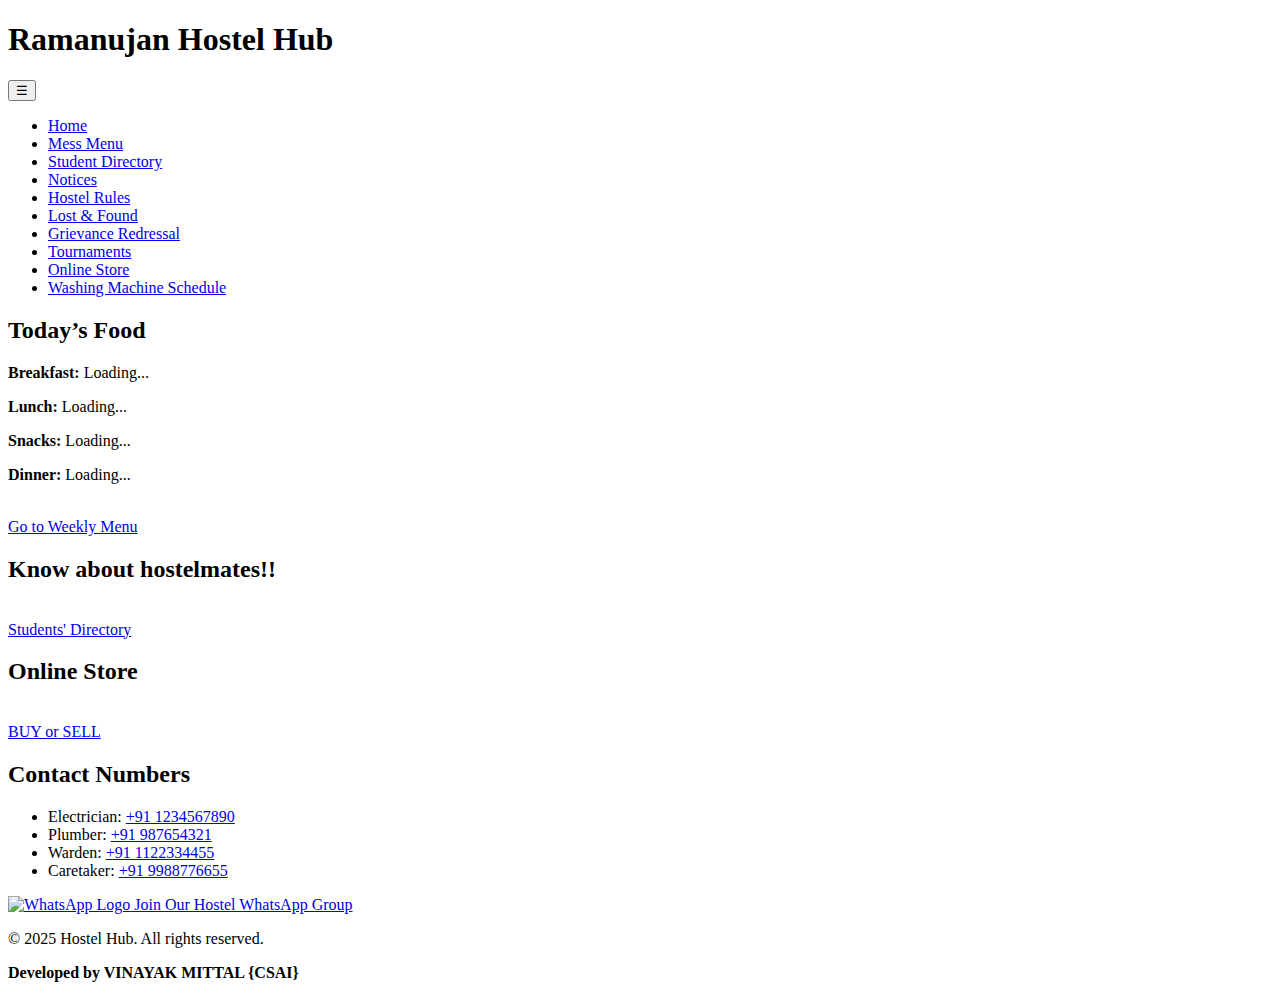
==== index.html @ e47c3ee6 "Add files via upload" ====
<!DOCTYPE html>
<html lang="en">
<head>
  <meta charset="UTF-8">
  <meta name="viewport" content="width=device-width, initial-scale=1.0">
  <title>Hostel Hub</title>
  <link rel="stylesheet" href="styles/style.css">
</head>
<body>
  <!-- Responsive Navbar -->
  <header class="navbar">
    <!-- Hostel Hub on the Left -->
    <h1 class="logo">Ramanujan Hostel Hub</h1>
  
    <!-- Hamburger Menu Icon on the Right -->
    <button class="hamburger-menu" id="hamburger-menu">☰</button>
  
    <!-- Fullscreen Overlay for Menu -->
    <div class="menu-overlay" id="menu-overlay">
      <nav class="menu-links">
        <ul>
          <li><a href="index.html">Home</a></li>
          <li><a href="mess-menu.html">Mess Menu</a></li>
          <li><a href="directory.html">Student Directory</a></li>
          <li><a href="notices.html">Notices</a></li>
          <li><a href="hostel-rules.html">Hostel Rules</a></li>
          <li><a href="lost-and-found.html">Lost & Found</a></li>
          <li><a href="grievance-redressal.html">Grievance Redressal</a></li>
          <li><a href="tournaments.html">Tournaments</a></li>
          <li><a href="online-store.html">Online Store</a></li>
          <li><a href="washing-machine.html">Washing Machine Schedule</a></li>
        </ul>
      </nav>
    </div>
  </header>
  
  

  <!-- Homepage Content -->
  <main>
    <section class="todays-food">
      <h2>Today’s Food</h2>
      <p id="today-breakfast"><strong>Breakfast:</strong> Loading...</p>
      <p id="today-lunch"><strong>Lunch:</strong> Loading...</p>
      <p id="today-snacks"><strong>Snacks:</strong> Loading...</p>
      <p id="today-dinner"><strong>Dinner:</strong> Loading...</p>
      <br>
      <a href="mess-menu.html" class="button">
        Go to Weekly Menu
      </a>
    </section>
    <section>
      <h2>Know about hostelmates!!</h2>
      <br>
      <a href="directory.html" class="button">
        Students' Directory
      </a>
    </section>
    <section>
      <h2>Online Store</h2>
      <br>
      <a href="online-store.html" class="button">
        BUY or SELL 
      </a>
    </section>

    <section class="contact-info">
      <h2>Contact Numbers</h2>
      <ul>
        <li>Electrician: <a href="tel:+911234567890">+91 1234567890</a></li>
        <li>Plumber: <a href="tel:+911987654321">+91 987654321</a></li>
        <li>Warden: <a href="tel:+911122334455">+91 1122334455</a></li>
        <li>Caretaker: <a href="tel:+919988776655">+91 9988776655</a></li>
      </ul>
    </section>
  </main>

  <!-- Footer -->
  <footer>
    <a href="https://chat.whatsapp.com/your-group-id" class="whatsapp-button">
      <img src="https://img.icons8.com/color/48/whatsapp.png" alt="WhatsApp Logo">
      Join Our Hostel WhatsApp Group
    </a>
    <p>&copy; 2025 Hostel Hub. All rights reserved.</p>
    <p><strong>Developed by VINAYAK MITTAL {CSAI}</strong></p>
  </footer>

  <script src="scripts/main.js"></script>
</body>
</html>
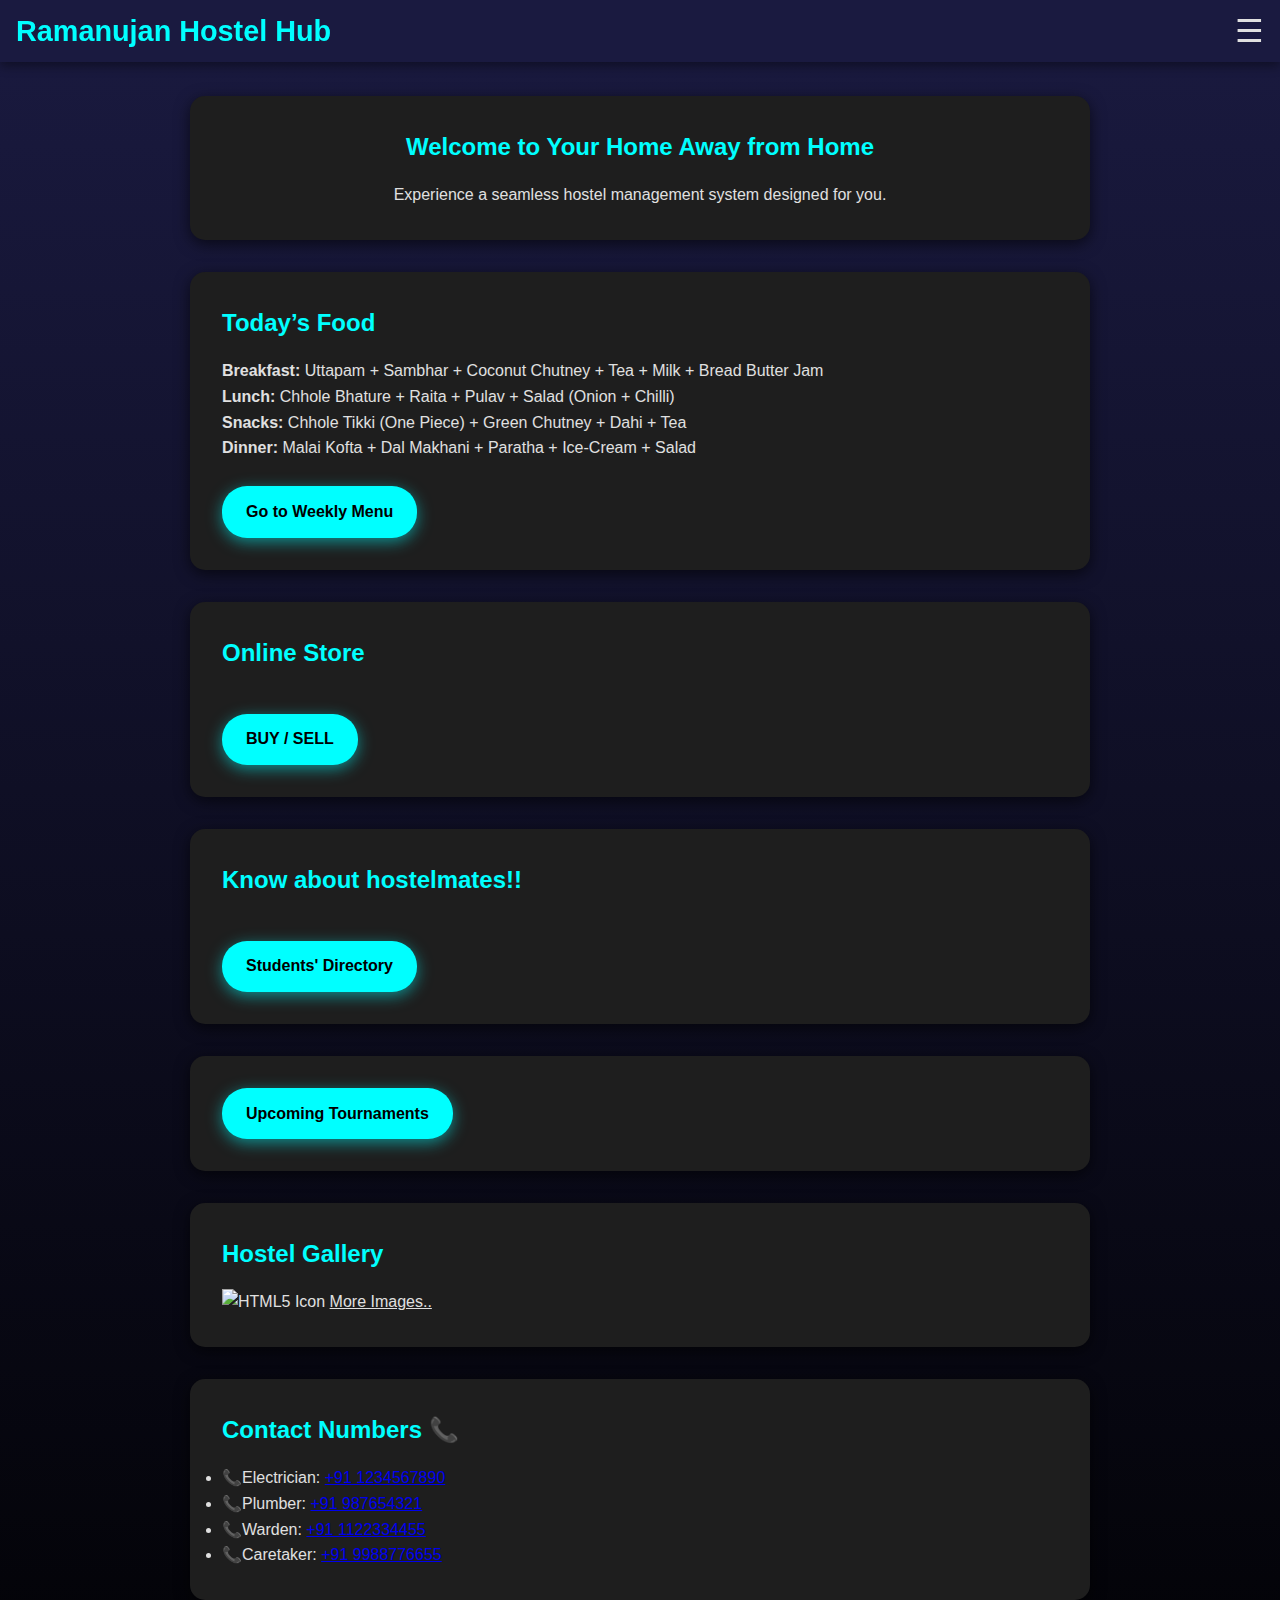
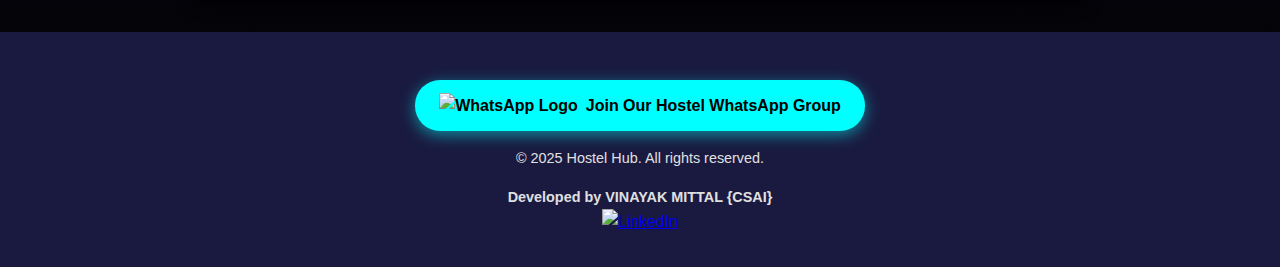
==== commit 5b2fc801: "Minor Changes" ====
--- a/index.html
+++ b/index.html
@@ -7,15 +7,9 @@
   <link rel="stylesheet" href="styles/style.css">
 </head>
 <body>
-  <!-- Responsive Navbar -->
   <header class="navbar">
-    <!-- Hostel Hub on the Left -->
     <h1 class="logo">Ramanujan Hostel Hub</h1>
-  
-    <!-- Hamburger Menu Icon on the Right -->
     <button class="hamburger-menu" id="hamburger-menu">☰</button>
-  
-    <!-- Fullscreen Overlay for Menu -->
     <div class="menu-overlay" id="menu-overlay">
       <nav class="menu-links">
         <ul>
@@ -34,10 +28,12 @@
     </div>
   </header>
   
-  
-
-  <!-- Homepage Content -->
   <main>
+    <!-- 🚀 Hero Section -->
+    <section class="hero" style="text-align: center;">
+      <h2>Welcome to Your Home Away from Home</h2>
+      <p>Experience a seamless hostel management system designed for you.</p>
+  </section>
     <section class="todays-food">
       <h2>Today’s Food</h2>
       <p id="today-breakfast"><strong>Breakfast:</strong> Loading...</p>
@@ -50,6 +46,13 @@
       </a>
     </section>
     <section>
+      <h2>Online Store</h2>
+      <br>
+      <a href="online-store.html" class="button">
+        BUY / SELL 
+      </a>
+    </section>
+    <section>
       <h2>Know about hostelmates!!</h2>
       <br>
       <a href="directory.html" class="button">
@@ -57,24 +60,26 @@
       </a>
     </section>
     <section>
-      <h2>Online Store</h2>
-      <br>
-      <a href="online-store.html" class="button">
-        BUY or SELL 
+      <a href="tournaments.html" class="button">
+        Upcoming Tournaments
       </a>
+    </section>
+    <section>
+      <h2>Hostel Gallery</h2>
+      <img src="assets/hostel.jpg" alt="HTML5 Icon" style="width: 450px;height:350px;">
+      <a style="text-decoration: underline;">More Images..</a>
     </section>
 
     <section class="contact-info">
-      <h2>Contact Numbers</h2>
+      <h2>Contact Numbers 📞</h2>
       <ul>
-        <li>Electrician: <a href="tel:+911234567890">+91 1234567890</a></li>
-        <li>Plumber: <a href="tel:+911987654321">+91 987654321</a></li>
-        <li>Warden: <a href="tel:+911122334455">+91 1122334455</a></li>
-        <li>Caretaker: <a href="tel:+919988776655">+91 9988776655</a></li>
+        <li>📞Electrician: <a href="tel:+911234567890">+91 1234567890</a></li>
+        <li>📞Plumber: <a href="tel:+911987654321">+91 987654321</a></li>
+        <li>📞Warden: <a href="tel:+911122334455">+91 1122334455</a></li>
+        <li>📞Caretaker: <a href="tel:+919988776655">+91 9988776655</a></li>
       </ul>
     </section>
   </main>
-
   <!-- Footer -->
   <footer>
     <a href="https://chat.whatsapp.com/your-group-id" class="whatsapp-button">
@@ -83,6 +88,9 @@
     </a>
     <p>&copy; 2025 Hostel Hub. All rights reserved.</p>
     <p><strong>Developed by VINAYAK MITTAL {CSAI}</strong></p>
+    <a href="https://www.linkedin.com/in/vinayak-mittal-2846b4312/" target="_blank" class="linkedin-icon">
+      <img src="https://cdn-icons-png.flaticon.com/512/174/174857.png" alt="LinkedIn">
+      </a>
   </footer>
 
   <script src="scripts/main.js"></script>
--- a/styles/style.css
+++ b/styles/style.css
@@ -0,0 +1,475 @@
+/* General Reset */
+* {
+  margin: 0;
+  padding: 0;
+  box-sizing: border-box;
+}
+
+/* Body Styling */
+body {
+  font-family: 'Roboto', sans-serif;
+  background: linear-gradient(to bottom, #1A1A40, #000000);
+  color: #E0E0E0;
+  line-height: 1.6;
+  overflow-x: hidden;
+}
+
+/* Sections Styling */
+section {
+  padding: 2rem;
+  margin: 2rem auto;
+  background-color: #1E1E1E;
+  border-radius: 15px;
+  max-width: 900px;
+  box-shadow: 0 4px 15px rgba(0, 0, 0, 0.6);
+}
+
+section h2 {
+  color: #00FFFF;
+  margin-bottom: 1rem;
+}
+
+/* Buttons */
+.button, .whatsapp-button {
+  display: inline-flex;
+  align-items: center;
+  justify-content: center;
+  background-color: #00FFFF;
+  color: #000000;
+  padding: 0.8rem 1.5rem;
+  border-radius: 25px;
+  text-decoration: none;
+  font-size: 1rem;
+  font-weight: bold;
+  box-shadow: 0 4px 15px rgba(0, 255, 255, 0.5);
+  transition: background-color 0.3s, box-shadow 0.3s;
+}
+
+.button:hover, .whatsapp-button:hover {
+  background-color: #00CED1;
+  box-shadow: 0 6px 20px rgba(0, 255, 255, 0.8);
+}
+
+.whatsapp-button img {
+  margin-right: 0.5rem;
+  height: 24px;
+}
+
+/* Tables */
+table {
+  width: 100%;
+  border-collapse: collapse;
+  margin-top: 1rem;
+}
+
+table th, table td {
+  text-align: left;
+  padding: 0.8rem;
+  border: 1px solid #333333;
+}
+
+table th {
+  background-color: #333333;
+  color: #00FFFF;
+}
+
+table td {
+  background-color: #1A1A40;
+  color: #E0E0E0;
+}
+
+/* Footer */
+footer {
+  text-align: center;
+  padding: 2rem 0;
+  background-color: #1A1A40;
+  margin-top: 2rem;
+  color: #E0E0E0;
+}
+
+footer p {
+  margin-top: 1rem;
+  font-size: 0.9rem;
+}
+
+footer .whatsapp-button {
+  margin-top: 1rem;
+}
+
+/* General Reset */
+* {
+  margin: 0;
+  padding: 0;
+  box-sizing: border-box;
+}
+
+/* Navbar Styling */
+.navbar {
+  display: flex;
+  justify-content: space-between;
+  align-items: center;
+  padding: 0.5rem 1rem; /* Minimal padding for a compact navbar */
+  background-color: #1A1A40;
+  position: fixed; /* Sticks the navbar to the top */
+  top: 0; /* Removes any gap above the navbar */
+  left: 0;
+  width: 100%;
+  z-index: 1000;
+  box-shadow: 0 4px 10px rgba(0, 0, 0, 0.4);
+  margin: 0; /* Ensure no margin around the navbar */
+}
+
+
+/* Hostel Hub on the Left */
+.navbar .logo {
+  font-size: 1.8rem;
+  color: #00FFFF;
+}
+
+/* Hamburger Menu on the Right */
+.hamburger-menu {
+  font-size: 2rem;
+  color: #E0E0E0;
+  background: none;
+  border: none;
+  cursor: pointer;
+}
+
+/* Fullscreen Overlay Menu */
+.menu-overlay {
+  display: none; /* Hidden by default */
+  position: fixed;
+  top: 0;
+  left: 0;
+  width: 100%;
+  height: 100%;
+  background-color: rgba(0, 0, 0, 0.8); /* Semi-transparent overlay */
+  justify-content: center;
+  align-items: center;
+  z-index: 1000;
+}
+
+.menu-overlay.active {
+  display: flex; /* Show overlay when active */
+}
+
+/* Menu Links Box */
+.menu-links {
+  background-color: #1E1E1E;
+  border-radius: 10px;
+  padding: 2rem;
+  width: 80%;
+  max-width: 400px;
+  text-align: center;
+}
+
+.menu-links ul {
+  list-style: none;
+}
+
+.menu-links li {
+  margin: 1rem 0;
+}
+
+.menu-links a {
+  text-decoration: none;
+  color: #00FFFF;
+  font-size: 1.2rem;
+  transition: color 0.3s;
+}
+
+.menu-links a:hover {
+  color: #00CED1;
+}
+
+/* Ensure Overlay is Responsive */
+@media (max-width: 768px) {
+  .menu-links {
+    width: 90%;
+    padding: 1.5rem;
+  }
+}
+main {
+  padding-top: 4rem; /* Adjust based on your navbar height */
+}
+
+/* Modal (Flashcard) Styling */
+.modal {
+  position: fixed;
+  top: 0;
+  left: 0;
+  right: 0;
+  bottom: 0;
+  background: rgba(0, 0, 0, 0.8); /* Semi-transparent background */
+  display: flex;
+  justify-content: center;
+  align-items: center;
+  z-index: 1000;
+}
+
+.modal-content {
+  background: linear-gradient(to bottom, #1A1A40, #1E1E1E); /* Galaxy gradient */
+  padding: 2rem;
+  border-radius: 20px; /* Curved edges for flashcard */
+  color: #E0E0E0;
+  text-align: center;
+  box-shadow: 0 8px 20px rgba(0, 0, 0, 0.8);
+  width: 90%;
+  max-width: 500px;
+  animation: fadeIn 0.3s ease-in-out; /* Smooth fade-in animation */
+}
+
+.modal-content h2 {
+  margin-bottom: 1rem;
+  color: #00FFFF; /* Neon cyan for headings */
+}
+
+.modal-content p {
+  margin: 0.5rem 0;
+}
+
+.modal-content a {
+  color: #00FFFF; /* Clickable links */
+  text-decoration: none;
+  transition: color 0.3s;
+}
+
+.modal-content a:hover {
+  color: #00CED1; /* Hover effect */
+}
+
+/* Close Button */
+.modal-content button {
+  background-color: #00FFFF;
+  color: #000000;
+  padding: 0.5rem 1rem;
+  border: none;
+  border-radius: 20px;
+  margin-top: 1rem;
+  font-size: 1rem;
+  cursor: pointer;
+  transition: background-color 0.3s;
+}
+
+.modal-content button:hover {
+  background-color: #00CED1;
+}
+
+/* Fade-in Animation */
+@keyframes fadeIn {
+  from {
+    opacity: 0;
+    transform: scale(0.9);
+  }
+  to {
+    opacity: 1;
+    transform: scale(1);
+  }
+}
+/* Directory Section */
+.directory {
+  padding: 2rem;
+  margin: 2rem auto;
+  background-color: #1E1E1E;
+  border-radius: 15px;
+  max-width: 900px;
+  box-shadow: 0 4px 15px rgba(0, 0, 0, 0.6);
+  text-align: center;
+}
+
+.directory h2 {
+  color: #00FFFF;
+  margin-bottom: 1.5rem;
+}
+
+#search-bar {
+  width: 90%;
+  max-width: 500px;
+  padding: 0.8rem;
+  margin-bottom: 2rem;
+  border: none;
+  border-radius: 20px;
+  font-size: 1rem;
+  background-color: #2A2A50;
+  color: #E0E0E0;
+}
+
+#search-bar::placeholder {
+  color: #B0B0B0;
+}
+
+/* Grid Layout for Student Cards */
+.student-grid {
+  display: grid;
+  grid-template-columns: repeat(auto-fit, minmax(150px, 1fr));
+  gap: 1.5rem;
+  padding: 1rem;
+}
+
+/* Student Card Design */
+.student-card {
+  background-color: #1A1A40;
+  border-radius: 15px;
+  padding: 1rem;
+  text-align: center;
+  color: #E0E0E0;
+  box-shadow: 0 4px 10px rgba(0, 0, 0, 0.5);
+  cursor: pointer;
+  transition: transform 0.3s, box-shadow 0.3s;
+}
+
+.student-card:hover {
+  transform: scale(1.05);
+  box-shadow: 0 8px 20px rgba(0, 255, 255, 0.8);
+}
+
+/* Modal (Flashcard) Styling */
+.modal {
+  position: fixed;
+  top: 0;
+  left: 0;
+  right: 0;
+  bottom: 0;
+  background: rgba(0, 0, 0, 0.8); /* Semi-transparent background */
+  display: flex;
+  justify-content: center;
+  align-items: center;
+  z-index: 1000;
+}
+
+.modal-content {
+  background: linear-gradient(to bottom, #1A1A40, #1E1E1E); /* Galaxy gradient */
+  padding: 2rem;
+  border-radius: 20px; /* Curved edges for flashcard */
+  color: #E0E0E0;
+  text-align: center;
+  box-shadow: 0 8px 20px rgba(0, 0, 0, 0.8);
+  width: 90%;
+  max-width: 500px;
+  animation: fadeIn 0.3s ease-in-out; /* Smooth fade-in animation */
+}
+
+.modal-content h2 {
+  margin-bottom: 1rem;
+  color: #00FFFF;
+}
+
+.modal-content p {
+  margin: 0.5rem 0;
+}
+
+.modal-content a {
+  color: #00FFFF; /* Clickable links */
+  text-decoration: none;
+  transition: color 0.3s;
+}
+
+.modal-content a:hover {
+  color: #00CED1; /* Hover effect */
+}
+
+.modal-content button {
+  background-color: #00FFFF;
+  color: #000000;
+  padding: 0.5rem 1rem;
+  border: none;
+  border-radius: 20px;
+  margin-top: 1rem;
+  font-size: 1rem;
+  cursor: pointer;
+  transition: background-color 0.3s;
+}
+
+.modal-content button:hover {
+  background-color: #00CED1;
+}
+
+/* Fade-in Animation */
+@keyframes fadeIn {
+  from {
+    opacity: 0;
+    transform: scale(0.9);
+  }
+  to {
+    opacity: 1;
+    transform: scale(1);
+  }
+}
+/* Grievance Section */
+.grievance-section {
+  padding: 2rem;
+  margin: 3rem auto;
+  background-color: #1E1E1E;
+  border-radius: 15px;
+  max-width: 700px;
+  text-align: center;
+  box-shadow: 0 4px 15px rgba(0, 0, 0, 0.6);
+}
+
+.grievance-section h2 {
+  color: #00FFFF;
+  margin-bottom: 1rem;
+}
+
+/* Form Styling */
+.grievance-form {
+  display: flex;
+  flex-direction: column;
+  gap: 1.2rem;
+  padding: 1.5rem;
+}
+
+/* Form Group (Labels and Inputs) */
+.form-group {
+  text-align: left;
+  display: flex;
+  flex-direction: column;
+  gap: 0.5rem;
+}
+
+label {
+  color: #E0E0E0;
+  font-weight: bold;
+}
+
+/* Input Fields */
+input, select, textarea {
+  width: 100%;
+  padding: 0.8rem;
+  font-size: 1rem;
+  background: #ffffff; /* White input fields */
+  border: none;
+  border-radius: 15px; /* Curved edges */
+  color: #333;
+  outline: none;
+  box-shadow: 0 4px 10px rgba(0, 0, 0, 0.1);
+}
+
+textarea {
+  resize: none; /* Prevent resizing */
+}
+
+/* Submit Button */
+.submit-button {
+  background-color: #00FFFF;
+  color: #000000;
+  padding: 0.8rem;
+  border: none;
+  border-radius: 20px;
+  font-size: 1.1rem;
+  cursor: pointer;
+  transition: background-color 0.3s, box-shadow 0.3s;
+}
+
+.submit-button:hover {
+  background-color: #00CED1;
+  box-shadow: 0 4px 15px rgba(0, 255, 255, 0.6);
+}
+
+/* Mobile Responsiveness */
+@media (max-width: 768px) {
+  .grievance-section {
+    width: 90%;
+    padding: 1.5rem;
+  }
+}
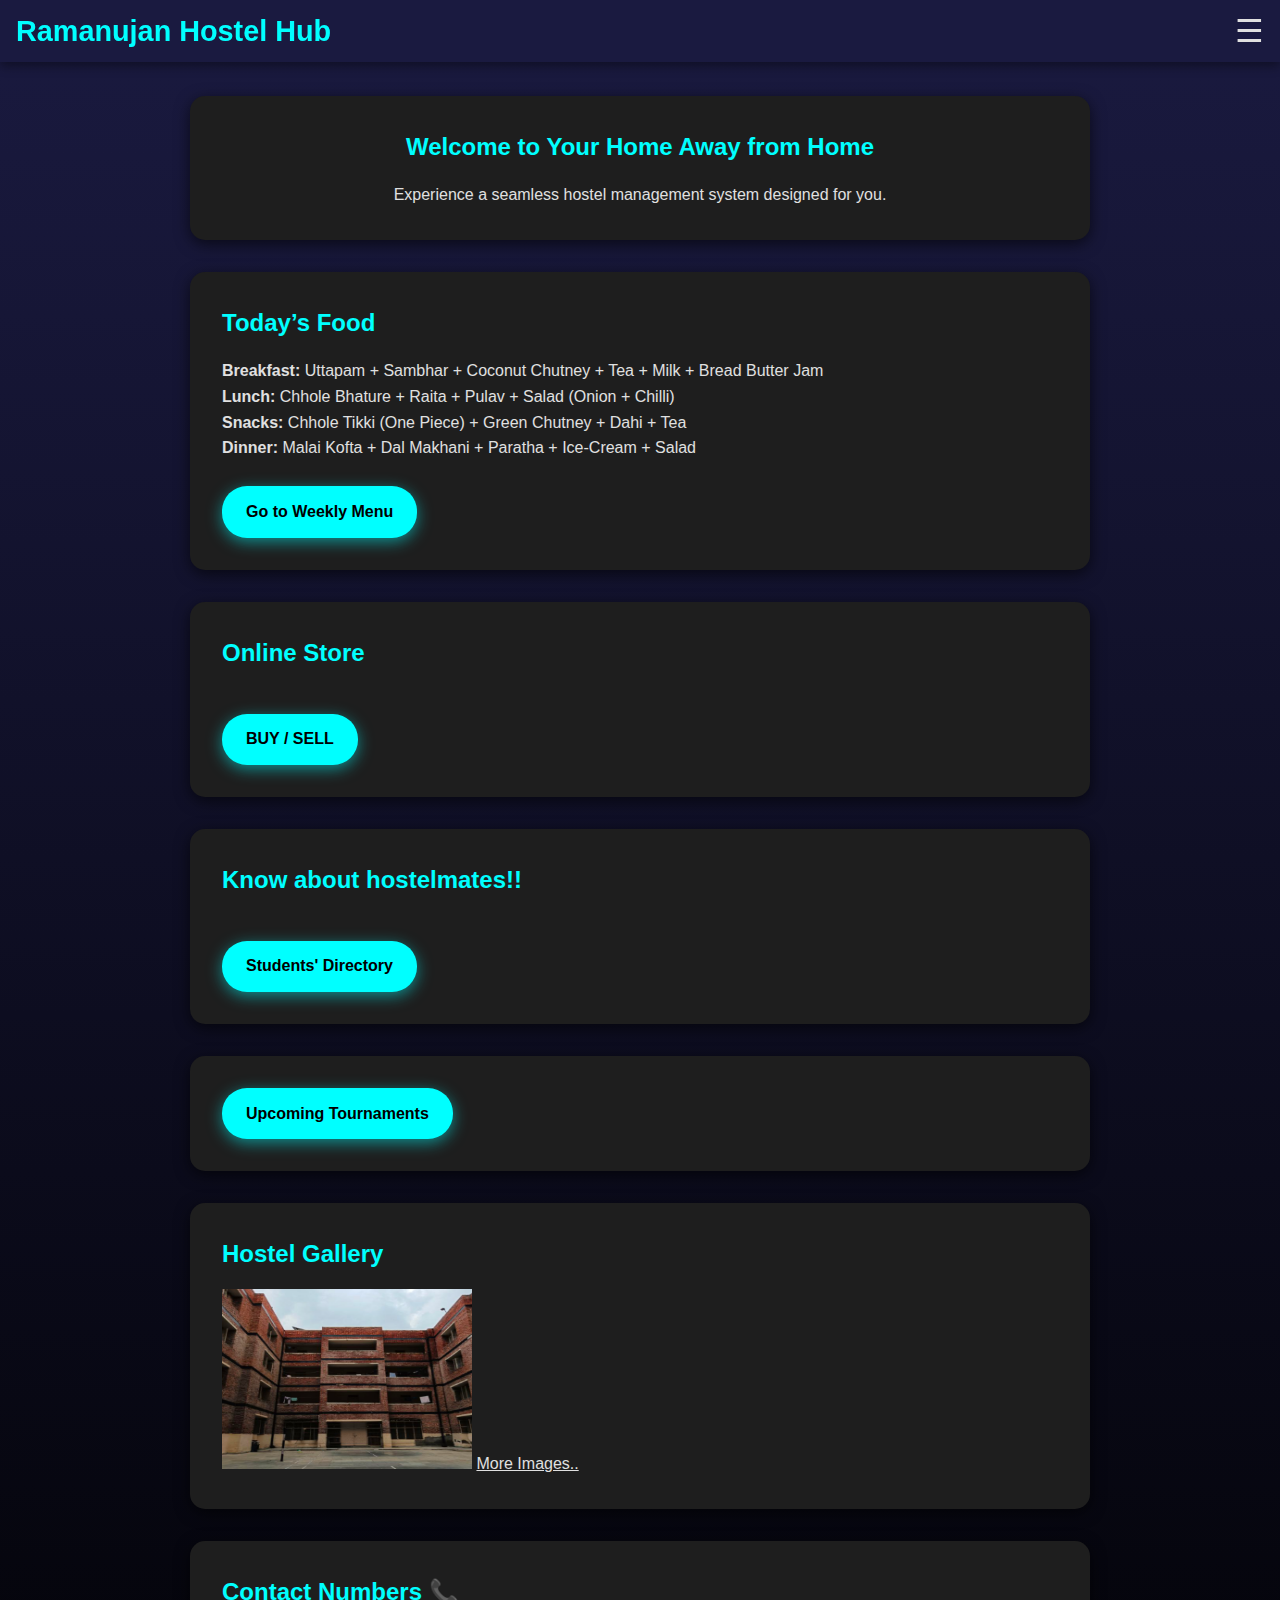
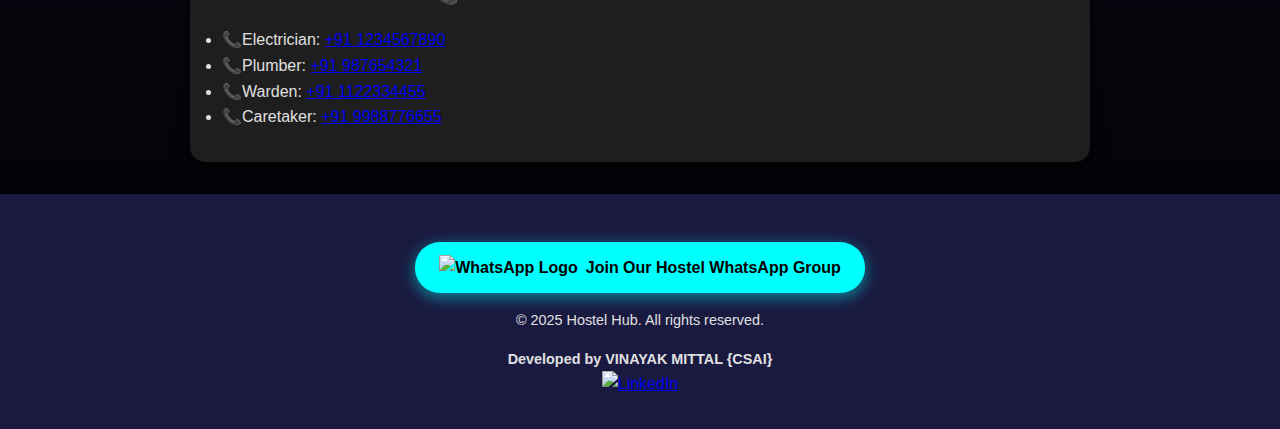
==== commit cc007774: "Update index.html" ====
--- a/index.html
+++ b/index.html
@@ -66,7 +66,7 @@
     </section>
     <section>
       <h2>Hostel Gallery</h2>
-      <img src="assets/hostel.jpg" alt="HTML5 Icon" style="width: 450px;height:350px;">
+      <img src="assets/hostel.jpg" alt="Hostel Pic" style="width: 250px;height:180px;">
       <a style="text-decoration: underline;">More Images..</a>
     </section>
 
--- a/styles/style.css
+++ b/styles/style.css
@@ -466,6 +466,16 @@
   box-shadow: 0 4px 15px rgba(0, 255, 255, 0.6);
 }
 
+/* 🚀 LinkedIn Icon Styling */
+.linkedin-icon img {
+  width: 30px;
+  height: 30px;
+  transition: transform 0.3s;
+}
+
+.linkedin-icon img:hover {
+  transform: scale(1.1);
+}
 /* Mobile Responsiveness */
 @media (max-width: 768px) {
   .grievance-section {
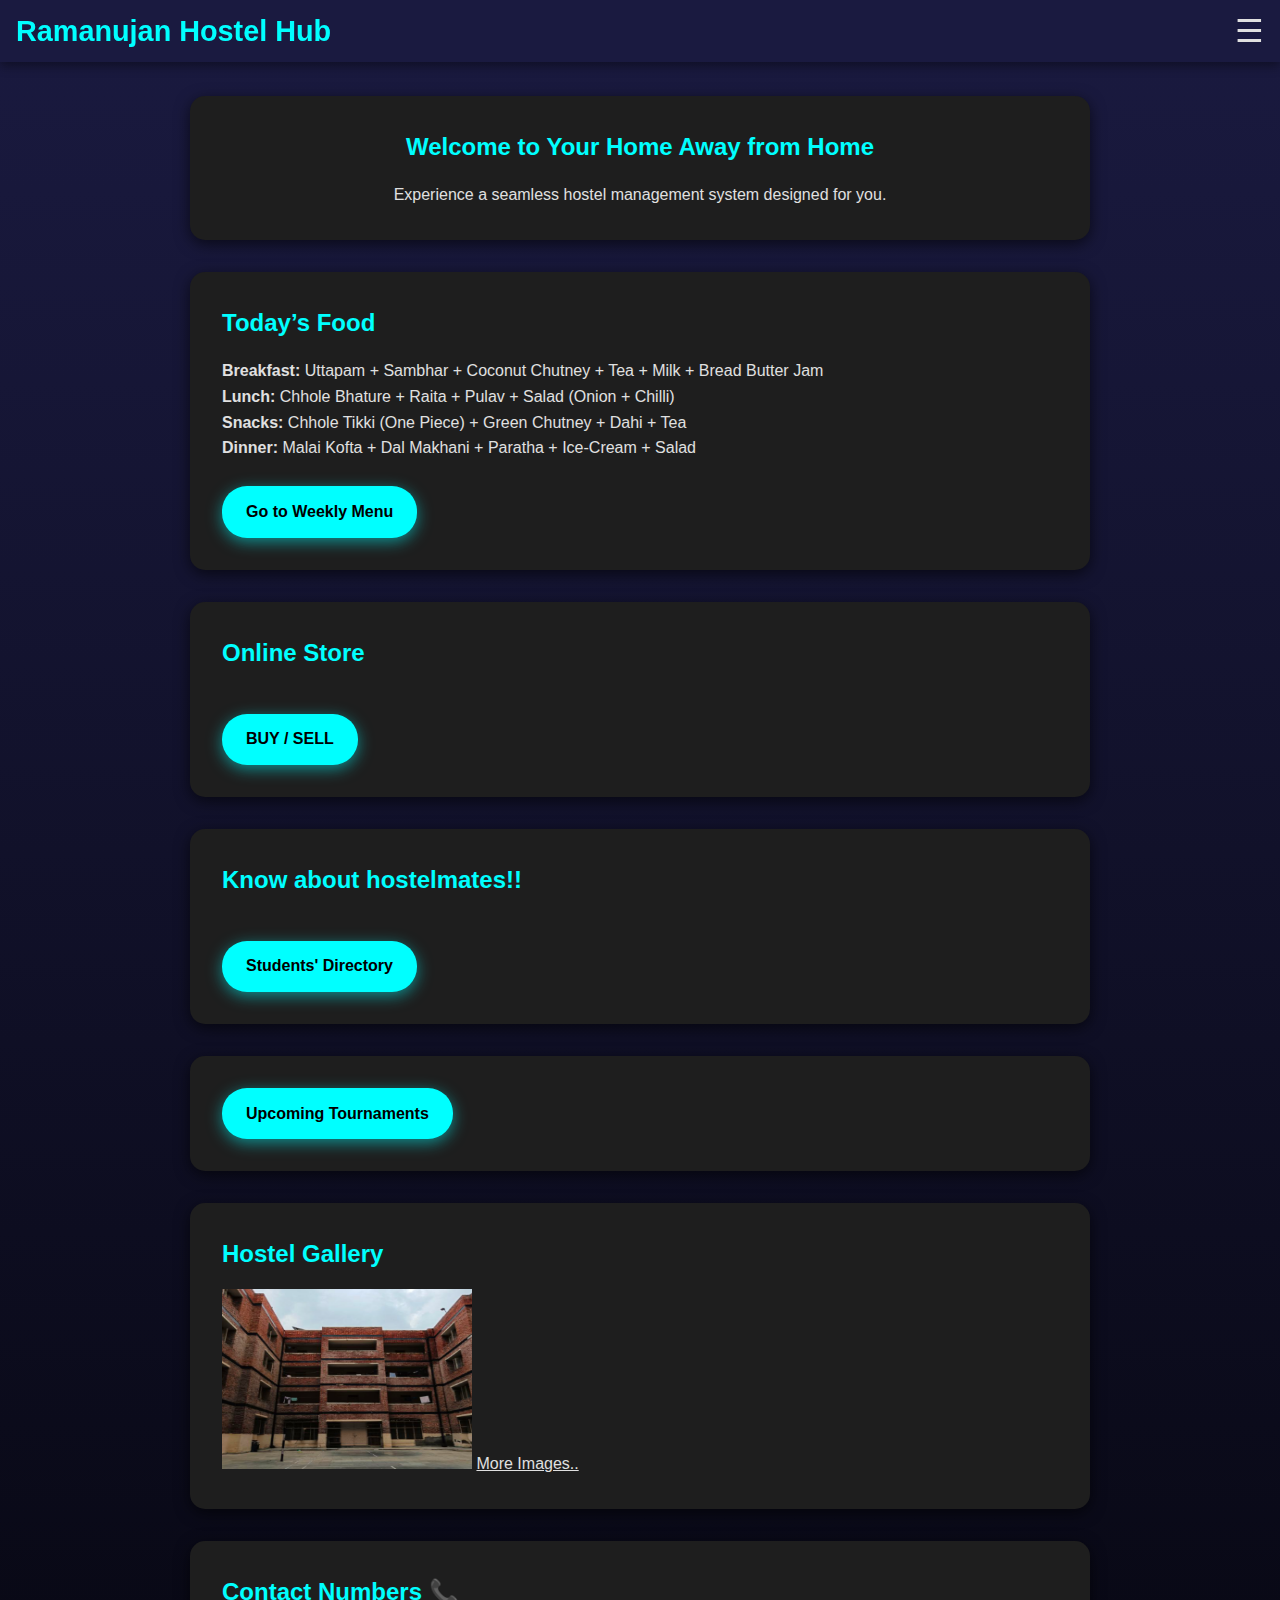
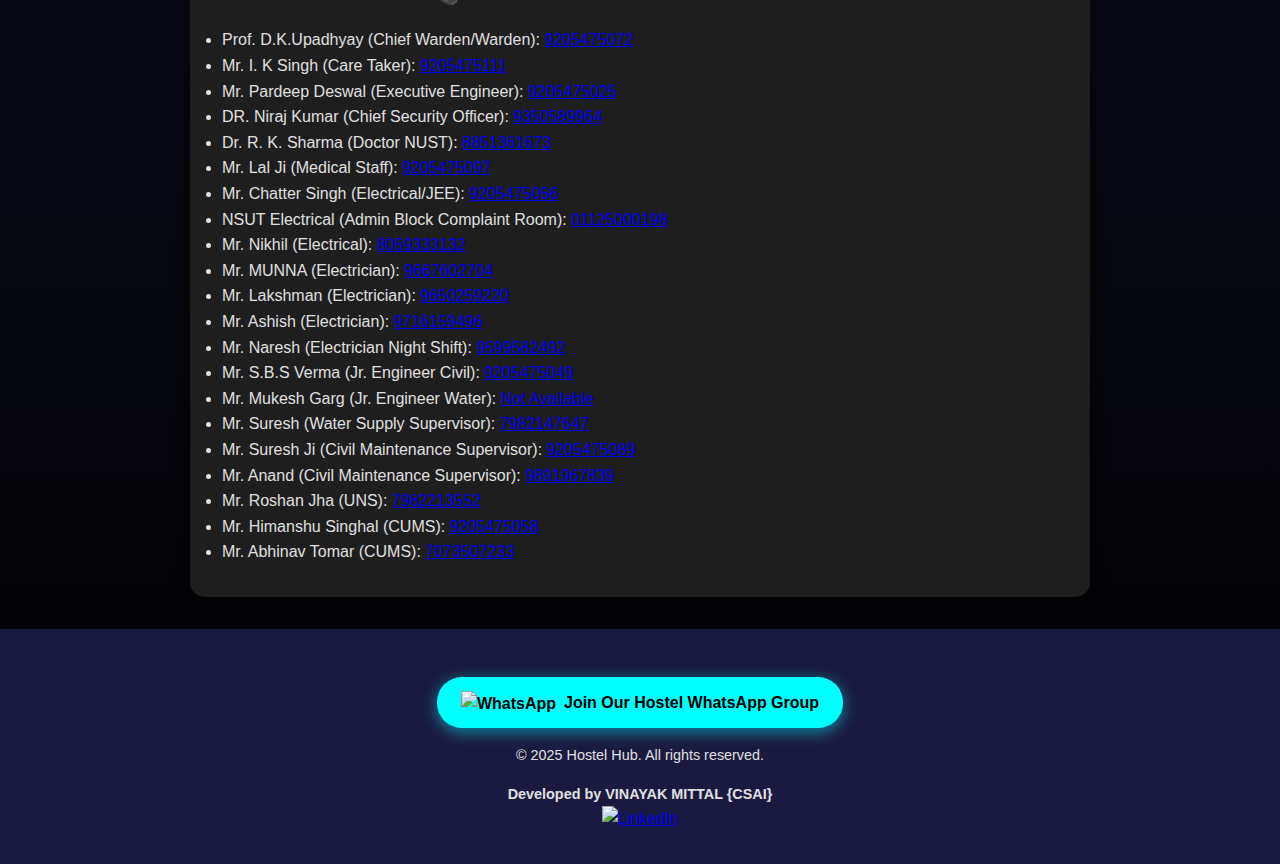
==== commit 21b7981c: "Update index.html" ====
--- a/index.html
+++ b/index.html
@@ -69,21 +69,35 @@
       <img src="assets/hostel.jpg" alt="Hostel Pic" style="width: 250px;height:180px;">
       <a style="text-decoration: underline;">More Images..</a>
     </section>
-
     <section class="contact-info">
       <h2>Contact Numbers 📞</h2>
       <ul>
-        <li>📞Electrician: <a href="tel:+911234567890">+91 1234567890</a></li>
-        <li>📞Plumber: <a href="tel:+911987654321">+91 987654321</a></li>
-        <li>📞Warden: <a href="tel:+911122334455">+91 1122334455</a></li>
-        <li>📞Caretaker: <a href="tel:+919988776655">+91 9988776655</a></li>
+        <li>Prof. D.K.Upadhyay (Chief Warden/Warden): <a href="tel:+919205475072">9205475072</a></li>
+        <li>Mr. I. K Singh (Care Taker): <a href="tel:+919205475111">9205475111</a></li>
+        <li>Mr. Pardeep Deswal (Executive Engineer): <a href="tel:+919205475025">9205475025</a></li>
+        <li>DR. Niraj Kumar (Chief Security Officer): <a href="tel:+919350589964">9350589964</a></li>
+        <li>Dr. R. K. Sharma (Doctor NUST): <a href="tel:+918851361673">8851361673</a></li>
+        <li>Mr. Lal Ji (Medical Staff): <a href="tel:+919205475097">9205475097</a></li>
+        <li>Mr. Chatter Singh (Electrical/JEE): <a href="tel:+919205475056">9205475056</a></li>
+        <li>NSUT Electrical (Admin Block Complaint Room): <a href="tel:+911125000198">01125000198</a></li>
+        <li>Mr. Nikhil (Electrical): <a href="tel:+918059333132">8059333132</a></li>
+        <li>Mr. MUNNA (Electrician): <a href="tel:+919667602704">9667602704</a></li>
+        <li>Mr. Lakshman (Electrician): <a href="tel:+919650259220">9650259220</a></li>
+        <li>Mr. Ashish (Electrician): <a href="tel:+919716159496">9716159496</a></li>
+        <li>Mr. Naresh (Electrician Night Shift): <a href="tel:+919599582492">9599582492</a></li><li>Mr. S.B.S Verma (Jr. Engineer Civil): <a href="tel:+919205475049">9205475049</a></li>
+        <li>Mr. Mukesh Garg (Jr. Engineer Water): <a href="tel:+91">Not Available</a></li>
+        <li>Mr. Suresh (Water Supply Supervisor): <a href="tel:+917982147647">7982147647</a></li><li>Mr. Suresh Ji (Civil Maintenance Supervisor): <a href="tel:+919205475089">9205475089</a></li>
+        <li>Mr. Anand (Civil Maintenance Supervisor): <a href="tel:+919891967839">9891967839</a></li>
+        <li>Mr. Roshan Jha (UNS): <a href="tel:+917982213552">7982213552</a></li>
+        <li>Mr. Himanshu Singhal (CUMS): <a href="tel:+919205475058">9205475058</a></li>
+        <li>Mr. Abhinav Tomar (CUMS): <a href="tel:+917073507233">7073507233</a></li>
       </ul>
     </section>
   </main>
   <!-- Footer -->
   <footer>
     <a href="https://chat.whatsapp.com/your-group-id" class="whatsapp-button">
-      <img src="https://img.icons8.com/color/48/whatsapp.png" alt="WhatsApp Logo">
+      <img src="https://img.icons8.com/color/48/whatsapp.png" alt="WhatsApp">
       Join Our Hostel WhatsApp Group
     </a>
     <p>&copy; 2025 Hostel Hub. All rights reserved.</p>
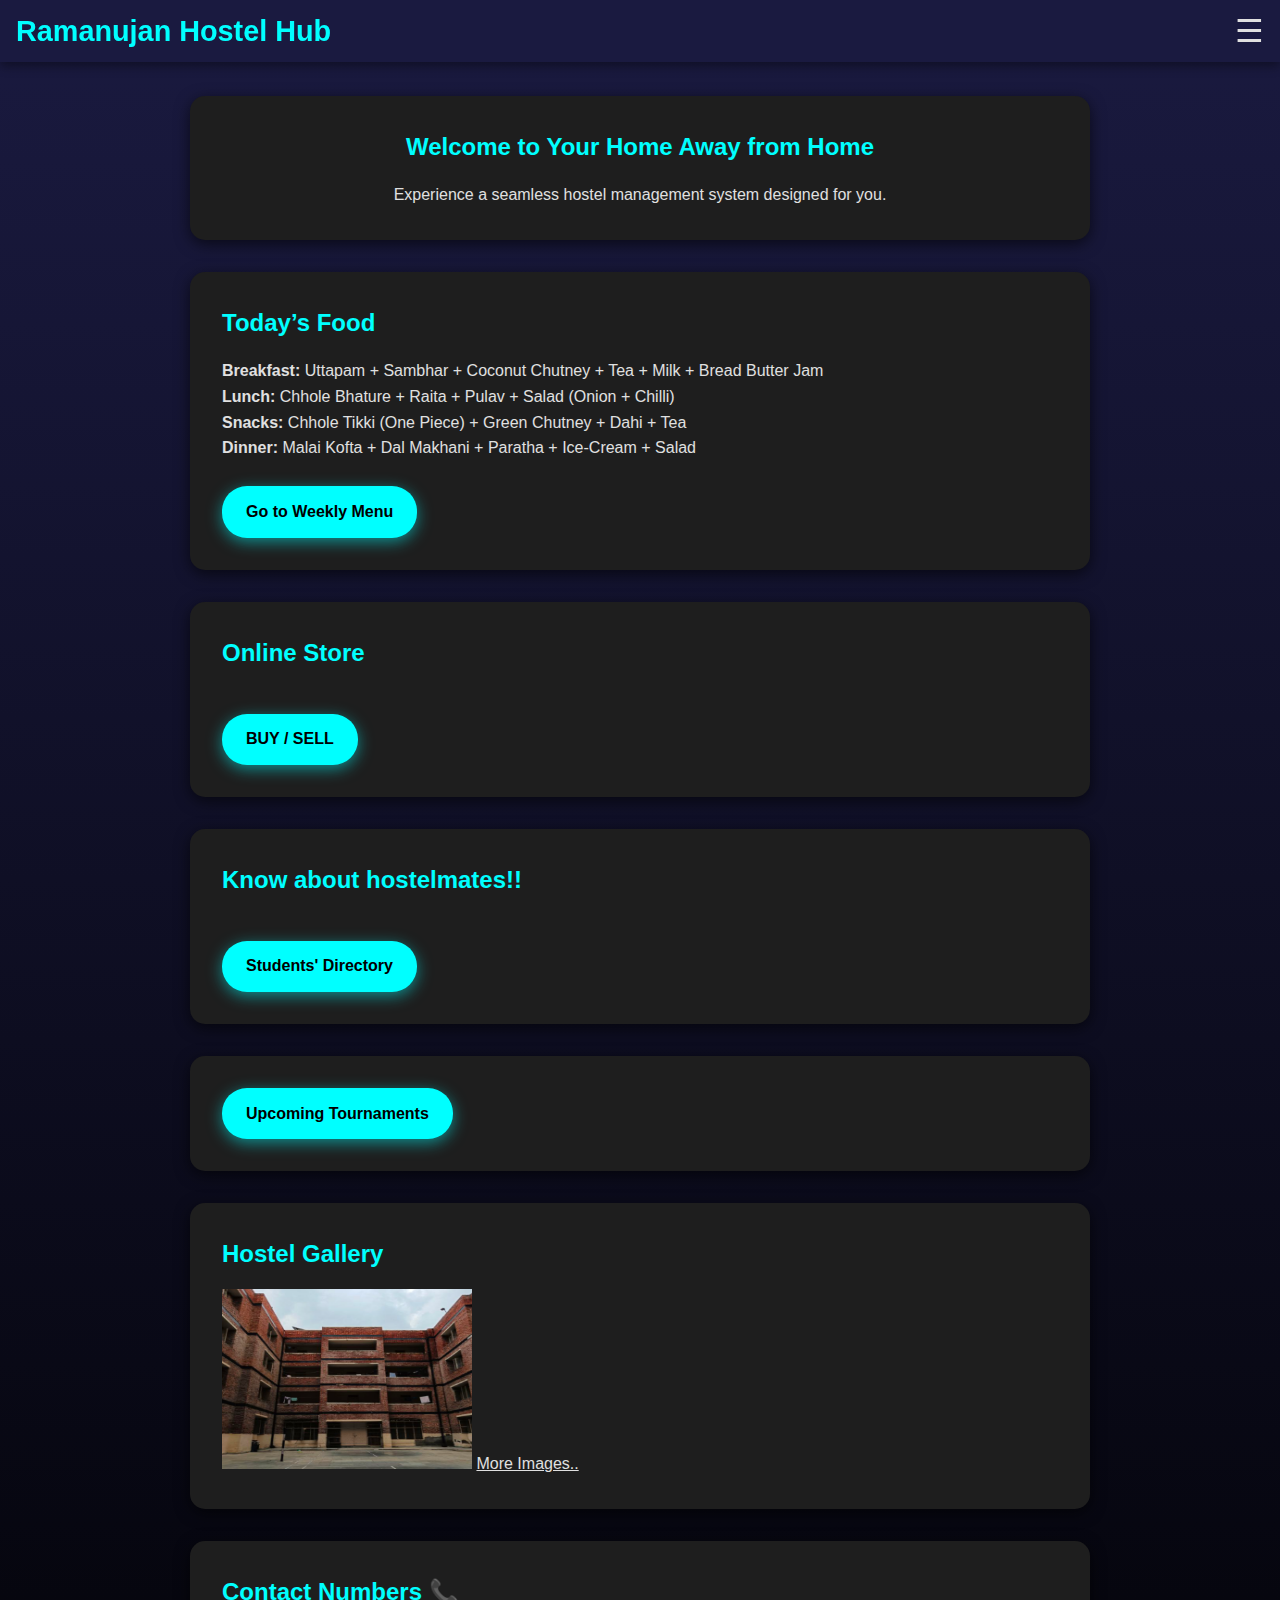
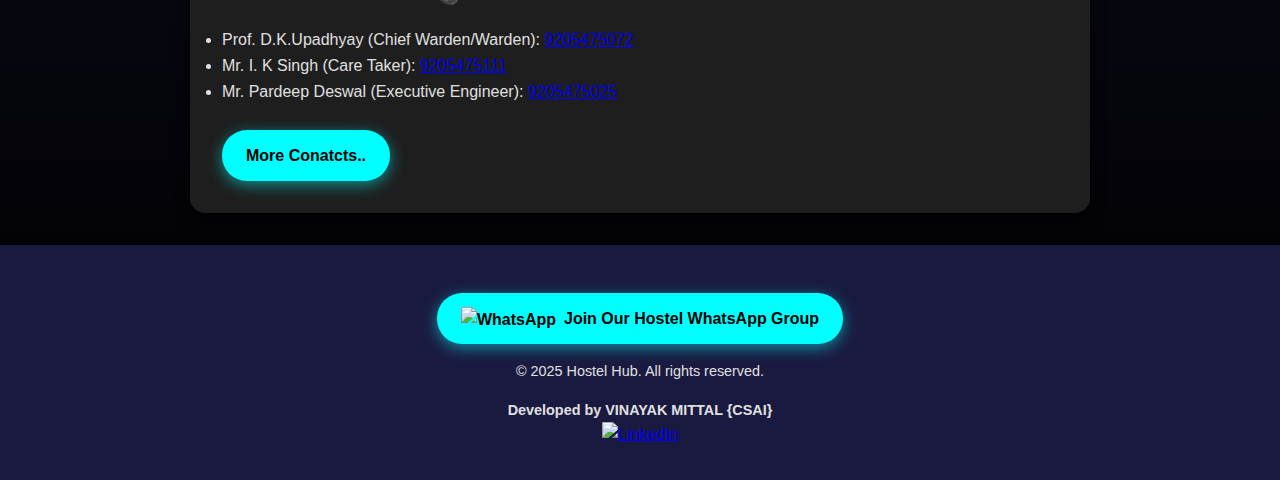
==== commit 527bc711: "Update index.html" ====
--- a/index.html
+++ b/index.html
@@ -75,23 +75,11 @@
         <li>Prof. D.K.Upadhyay (Chief Warden/Warden): <a href="tel:+919205475072">9205475072</a></li>
         <li>Mr. I. K Singh (Care Taker): <a href="tel:+919205475111">9205475111</a></li>
         <li>Mr. Pardeep Deswal (Executive Engineer): <a href="tel:+919205475025">9205475025</a></li>
-        <li>DR. Niraj Kumar (Chief Security Officer): <a href="tel:+919350589964">9350589964</a></li>
-        <li>Dr. R. K. Sharma (Doctor NUST): <a href="tel:+918851361673">8851361673</a></li>
-        <li>Mr. Lal Ji (Medical Staff): <a href="tel:+919205475097">9205475097</a></li>
-        <li>Mr. Chatter Singh (Electrical/JEE): <a href="tel:+919205475056">9205475056</a></li>
-        <li>NSUT Electrical (Admin Block Complaint Room): <a href="tel:+911125000198">01125000198</a></li>
-        <li>Mr. Nikhil (Electrical): <a href="tel:+918059333132">8059333132</a></li>
-        <li>Mr. MUNNA (Electrician): <a href="tel:+919667602704">9667602704</a></li>
-        <li>Mr. Lakshman (Electrician): <a href="tel:+919650259220">9650259220</a></li>
-        <li>Mr. Ashish (Electrician): <a href="tel:+919716159496">9716159496</a></li>
-        <li>Mr. Naresh (Electrician Night Shift): <a href="tel:+919599582492">9599582492</a></li><li>Mr. S.B.S Verma (Jr. Engineer Civil): <a href="tel:+919205475049">9205475049</a></li>
-        <li>Mr. Mukesh Garg (Jr. Engineer Water): <a href="tel:+91">Not Available</a></li>
-        <li>Mr. Suresh (Water Supply Supervisor): <a href="tel:+917982147647">7982147647</a></li><li>Mr. Suresh Ji (Civil Maintenance Supervisor): <a href="tel:+919205475089">9205475089</a></li>
-        <li>Mr. Anand (Civil Maintenance Supervisor): <a href="tel:+919891967839">9891967839</a></li>
-        <li>Mr. Roshan Jha (UNS): <a href="tel:+917982213552">7982213552</a></li>
-        <li>Mr. Himanshu Singhal (CUMS): <a href="tel:+919205475058">9205475058</a></li>
-        <li>Mr. Abhinav Tomar (CUMS): <a href="tel:+917073507233">7073507233</a></li>
       </ul>
+      <br>
+      <a href="contact.html" class="button">
+        More Conatcts..
+      </a>
     </section>
   </main>
   <!-- Footer -->
